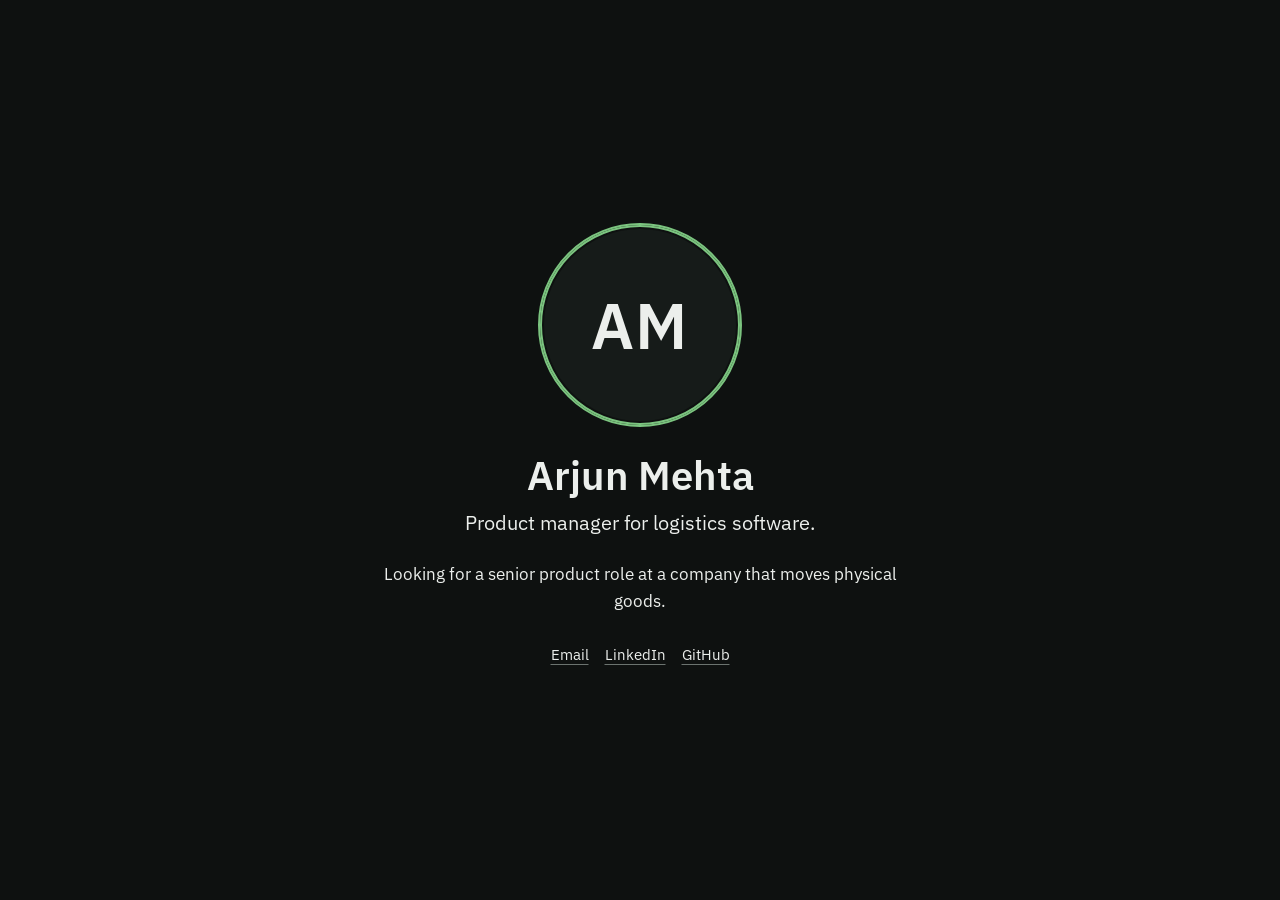
==== view/index.html @ 3791a7c5 "Upload page: drop a resume or a data file, see the graph, edit, download one HTML file The viewer mo" ====
<!doctype html>
<html lang="en">
<head>
<meta charset="utf-8">
<meta name="viewport" content="width=device-width, initial-scale=1">
<title>Profile</title>
<meta name="description" content="">
<meta name="theme-color" content="#0E1110">
<link rel="preconnect" href="https://fonts.googleapis.com">
<link rel="preconnect" href="https://fonts.gstatic.com" crossorigin>
<link rel="stylesheet" href="https://fonts.googleapis.com/css2?family=IBM+Plex+Mono&family=IBM+Plex+Sans:wght@400;600&display=swap">
<link rel="stylesheet" href="style.css">
<script>document.documentElement.classList.add('js')</script>
<script src="https://cdn.jsdelivr.net/npm/gsap@3.12.5/dist/gsap.min.js" defer></script>
<script src="graph.js" defer></script>
</head>
<body>
<a class="skip-link" href="#work">Skip to work</a>
<header class="landing" id="top">
  <button type="button" class="portrait" id="portrait" aria-expanded="true" aria-controls="reveal"></button>
  <h1 data-k="name"></h1>
  <p class="role-line" data-k="roleLine"></p>
  <p class="cue">Open the graph</p>
  <div class="reveal" id="reveal">
    <p class="next" data-k="next"></p>
    <p class="meta langs"></p>
    <div class="actions">
      <a class="cv" data-cv hidden>CV</a>
      <nav class="links" aria-label="Contact links"></nav>
    </div>
  </div>
</header>
<section class="scene" id="work" aria-label="Experience and skills">
  <div class="stage" tabindex="-1">
    <canvas class="ground" aria-hidden="true"></canvas>
    <div class="topline">
      <p class="topline-name" data-k="name"></p>
      <a class="cv" data-cv hidden>CV</a>
      <nav class="links" aria-label="Contact links"></nav>
    </div>
    <p class="sr-only" id="graph-alt"></p>
  </div>
</section>
<aside class="panel" id="panel" role="dialog" aria-modal="true" aria-labelledby="panel-title" hidden>
  <button type="button" class="panel-close">Close</button>
  <div class="panel-body"></div>
</aside>
<footer class="contact">
  <h2>Contact</h2>
  <nav class="links" aria-label="Contact links"></nav>
</footer>
</body>
</html>
---- view/style.css ----
:root {
  --bg: #0E1110;
  --surface: #161B19;
  --text: #ECEFEC;
  --muted: #9AA39E;
  --faint: #6B736F;
  --moss: #7BC47F;
  --moss-dim: #4E7F52;
  --sans: "IBM Plex Sans", system-ui, sans-serif;
  --mono: "IBM Plex Mono", ui-monospace, monospace;
  --gutter: 32px;
  --hover: 120ms linear;
  --slide: 600ms cubic-bezier(.45, 0, .25, 1); /* power2.inOut */
  --portrait: 192px;
}

* { box-sizing: border-box; }
[hidden] { display: none !important; }
html { background: var(--bg); color-scheme: dark; }
body {
  margin: 0; background: var(--bg); color: var(--text);
  font: 400 17px/1.6 var(--sans);
  -webkit-font-smoothing: antialiased;
}
h1, h2, h3, h4, p, ul, ol, dl, figure { margin: 0; }
a { color: inherit; }
button { font: inherit; color: inherit; }
:focus-visible { outline: 2px solid var(--moss); outline-offset: 2px; }
.sr-only {
  position: absolute; width: 1px; height: 1px; padding: 0; margin: -1px;
  overflow: hidden; clip: rect(0 0 0 0); white-space: nowrap; border: 0;
}
.skip-link { position: fixed; left: var(--gutter); top: 12px; z-index: 10; transform: translateY(-200%); background: var(--moss); color: var(--bg); padding: 8px 12px; }
.skip-link:focus-visible { transform: none; }
.meta { font: 400 13px/1.5 var(--mono); color: var(--muted); }
.ext { font-family: var(--mono); font-size: 12px; color: var(--muted); margin-left: 2px; }

/* 1. Landing: the photo (or initials), large, in the centre; name and role line under it */
.landing {
  position: relative; min-height: 100vh; min-height: 100dvh;
  display: flex; flex-direction: column; align-items: center; justify-content: center;
  text-align: center; padding: 64px var(--gutter);
}
.portrait {
  width: var(--portrait); height: var(--portrait); padding: 0; border: 0; background: none;
  border-radius: 50%; cursor: pointer; position: relative;
  outline: 2px solid var(--moss); outline-offset: 4px;
}
.portrait:focus-visible { outline-width: 3px; }
.portrait img {
  display: block; width: 100%; height: 100%; border-radius: 50%; object-fit: cover;
  filter: grayscale(1) sepia(.12); transition: filter 400ms linear;
}
.portrait:hover img, .portrait:focus-visible img { filter: none; }
.portrait .initials {
  display: grid; place-items: center; width: 100%; height: 100%; border-radius: 50%;
  background: var(--surface); font: 600 64px/1 var(--sans); letter-spacing: .02em;
}
h1 { font: 600 40px/1.1 var(--sans); margin-top: 32px; }
.role-line { font: 400 20px/1.4 var(--sans); margin-top: 12px; max-width: 34ch; }
.cue { position: absolute; width: 1px; height: 1px; overflow: hidden; clip-path: inset(50%); white-space: nowrap; } /* read out, not shown: the ring says "click" */
.portrait::after { content: ''; position: absolute; inset: -4px; border-radius: 50%; border: 2px solid var(--moss); animation: ring 2.4s ease-out infinite; pointer-events: none; }
.portrait:hover::after, .portrait:focus-visible::after, .graph-on .portrait::after { animation: none; opacity: 0; }
@keyframes ring { from { transform: scale(1); opacity: .7; } to { transform: scale(1.18); opacity: 0; } }
@media (prefers-reduced-motion: reduce) { .portrait::after { animation: none; opacity: 0; } }
.reveal .next { max-width: 52ch; color: var(--text); }
.reveal .next:empty, .langs:empty { display: none; }

/* 2. The reveal: CV and links */
.reveal { margin-top: 24px; display: flex; flex-direction: column; align-items: center; gap: 24px; }
.actions { display: flex; flex-wrap: wrap; align-items: center; justify-content: center; gap: 12px 24px; }
.js .reveal { opacity: 0; transform: translateY(8px); visibility: hidden; transition: opacity 400ms linear, transform 400ms ease-out, visibility 0s 400ms; }
.js .revealed .reveal { opacity: 1; transform: none; visibility: visible; transition: opacity 400ms linear, transform 400ms ease-out; }
.js .revealed .cue { visibility: hidden; }
html:not(.js) .cue { display: none; }

.links { display: flex; flex-wrap: wrap; align-items: center; justify-content: center; gap: 8px 16px; font-size: 15px; }
.links a {
  display: inline-block; padding: 4px 0;
  text-decoration: underline; text-decoration-color: var(--faint);
  text-decoration-thickness: 1px; text-underline-offset: 4px;
  transition: text-decoration-color var(--hover);
}
.links a:hover { text-decoration-color: var(--moss); }
.cv {
  display: inline-block; font: 400 13px/1.5 var(--mono); color: var(--moss);
  border: 1px solid var(--moss); border-radius: 4px; padding: 8px 16px; text-decoration: none;
  transition: background var(--hover), color var(--hover);
}
.cv:hover, .cv:focus-visible { background: var(--moss); color: var(--bg); }

/* 3. The graph takes the whole screen */
.scene { position: relative; height: 100vh; height: 100dvh; }
.stage {
  position: sticky; top: 0; height: 100vh; height: 100dvh; overflow: hidden;
  background:
    radial-gradient(50% 45% at 50% 42%, #12201A 0%, rgba(18, 32, 26, 0) 100%),
    radial-gradient(30% 30% at 70% 68%, rgba(78, 127, 82, .08) 0%, rgba(78, 127, 82, 0) 100%);
}
.stage .ground { position: absolute; inset: 0; width: 100%; height: 100%; opacity: 0; transition: opacity 2s linear; }
.stage .ground.on { opacity: 1; }
.stage svg { position: absolute; inset: 0; width: 100%; height: 100%; transition: transform var(--slide); transform-origin: 0 0; }
svg text { font-family: var(--mono); font-size: 12px; fill: var(--muted); }
svg .photo-img { filter: grayscale(1) sepia(.12); }
svg .photo-initials { font: 600 26px/1 var(--sans); fill: var(--text); }

.net .nl { stroke: var(--faint); stroke-opacity: .45; }
.net .nl.skill { stroke-dasharray: 2 4; stroke-opacity: 0; }
.net .nl.on { stroke: var(--moss); stroke-opacity: .9; }
.net .nl.dim { stroke-opacity: .06; }
.net .nl.skill.dim { stroke-opacity: 0; }
.net .nn { cursor: pointer; outline: none; transition: opacity 120ms linear; }
.net .nn text { fill: var(--muted); font: 12px/1 var(--mono); pointer-events: none; }
.net .nn.skill text { pointer-events: auto; cursor: pointer; }
.net .nn.exp text { fill: var(--text); font: 600 14px/1 var(--sans); }
.net .nn.skill circle { fill: var(--moss-dim); }
.net .nn.more text { fill: var(--muted); font-weight: 400; }
.net .nn.dim { opacity: .18; }
.net .nn.on text, .net .nn.current text { fill: var(--moss); }
.net .nn:focus-visible text { text-decoration: underline; }
.net .band { opacity: .16; }
.net .band line { stroke: var(--moss); stroke-width: 30; stroke-linecap: round; }
.net .band circle { fill: var(--moss); }
.net .net-area { fill: var(--faint); font: 12px var(--mono); letter-spacing: .08em; text-transform: uppercase; }
.net .net-theme { fill: var(--moss); fill-opacity: .035; stroke: var(--faint); stroke-opacity: .5; stroke-dasharray: 3 5; }
.net .unfolding .nn { transition: none; }

/* 4. Click a node or a skill: the graph moves left, the panel opens on the right */
.panel {
  position: fixed; top: 0; right: 0; bottom: 0; z-index: 5;
  width: min(46vw, 640px); overflow-y: auto; overscroll-behavior: contain;
  background: var(--bg); border-left: 1px solid var(--faint);
  padding: 72px 48px 64px; transform: translateX(100%); transition: transform var(--slide), visibility 0s var(--slide);
  visibility: hidden;
}
.panel-open .panel { transform: none; visibility: visible; transition: transform var(--slide); }
.panel-open .net-area { opacity: 0; }
.panel-close {
  position: absolute; top: 20px; right: 24px; background: none; border: 0; cursor: pointer;
  font: 400 13px/1.5 var(--mono); color: var(--muted); padding: 12px 8px;
  text-decoration: underline; text-decoration-color: var(--faint); text-underline-offset: 4px;
}
.panel-close:hover { color: var(--moss); }
.panel h2 { font: 600 24px/1.25 var(--sans); margin-top: 8px; }
.panel p, .panel li { max-width: 68ch; }
.panel .intro { margin-top: 16px; }
.panel ul.items { padding-left: 18px; margin-top: 8px; }
.panel ul.items li { margin-top: 8px; }
.panel ul.items li::marker { color: var(--faint); }
.panel .theme-roles, .mlist ul { list-style: none; padding: 0; margin-top: 16px; }
.panel .theme-roles li { margin-top: 24px; }
.panel .theme-roles button, .mlist button {
  background: none; border: 0; padding: 4px 0; cursor: pointer; font: 400 17px/1.4 var(--sans); text-align: left;
  text-decoration: underline; text-decoration-color: var(--faint); text-underline-offset: 4px;
}
.panel .theme-roles button:hover, .mlist button:hover { text-decoration-color: var(--moss); }
.tags { list-style: none; padding: 0; display: flex; flex-wrap: wrap; gap: 4px 16px; margin-top: 16px; }
.tag {
  font: 400 14px/1.4 var(--mono); color: var(--muted); background: none; border: 0; cursor: pointer;
  padding: 8px 0; text-decoration: underline; text-decoration-color: var(--faint);
  text-decoration-thickness: 1px; text-underline-offset: 4px; transition: color var(--hover);
}
.tag:hover, .tag:focus-visible { color: var(--moss); text-decoration-color: var(--moss); }
.panel-head { display: flex; align-items: center; gap: 14px; margin-top: 8px; }
.panel-head h2 { margin-top: 0; }
.panel-logo { width: 40px; height: 40px; border-radius: 8px; object-fit: cover; background: #fff; }
.panel .summary, .panel .about { margin-top: 16px; }
.panel h4.sub { font: 600 17px/1.6 var(--sans); margin-top: 24px; }
.panel .uses .use { margin-top: 4px; }
.panel h3.part, .mlist h2 { font: 400 14px/1.5 var(--mono); letter-spacing: .08em; text-transform: uppercase; color: var(--muted); margin-top: 32px; padding-bottom: 8px; border-bottom: 1px solid var(--faint); }
.profile { display: grid; grid-template-columns: 120px minmax(0, 1fr); gap: 8px 16px; margin-top: 16px; }
.profile dt { font: 400 14px/1.6 var(--mono); color: var(--muted); }
.profile dd { margin: 0; overflow-wrap: anywhere; }

/* 5. End: a short contact block (phones only; desktop keeps the links in the top line) */
.contact { max-width: 1200px; margin: 0 auto; padding: 96px var(--gutter); text-align: center; }
.contact h2 { font: 600 24px/1.25 var(--sans); }
.contact .links { margin-top: 16px; }

/* Desktop, with script: the landing and the graph share one screen. The photo click fades the
   landing and glides the photo into the graph; the page itself does not scroll. */
.topline { display: none; }
@media (min-width: 720px) {
  html.js, html.js body { overflow: hidden; height: 100%; }
  .js .landing { height: 100vh; height: 100dvh; }
  .js .landing > :not(.portrait) { transition: opacity 300ms linear; }
  .js .graph-on .landing > :not(.portrait) { opacity: 0; pointer-events: none; }
  .js .portrait { position: relative; z-index: 3; will-change: transform; }
  .js .scene { position: fixed; inset: 0; height: auto; z-index: 2; opacity: 0; visibility: hidden; transition: opacity 400ms linear, visibility 0s 400ms; }
  .js .graph-on .scene { opacity: 1; visibility: visible; transition: opacity 400ms linear; }
  .js .stage { position: absolute; inset: 0; height: auto; outline: none; }
  .js .contact { display: none; }
  .js .topline {
    display: flex; align-items: center; gap: 16px 24px; flex-wrap: wrap;
    position: absolute; top: 20px; left: var(--gutter); right: var(--gutter); z-index: 3;
  }
  .topline-name { font: 600 17px/1.3 var(--sans); }
  .topline .links { justify-content: flex-start; font-size: 14px; }
  .topline .cv { padding: 4px 12px; }
  .js .graph-on .photo-node { cursor: pointer; outline: none; }
  .js .graph-on .portrait img { filter: grayscale(1) sepia(.12); } /* hover colour belongs to the landing only */
  .js .revealed .cue { visibility: visible; } /* desktop keeps the cue: the click opens the graph */
  .js .photo-node:focus-visible circle { stroke-width: 3; }
}

/* Phones: a plain list in place of the graph; the panel slides up from the bottom */
@media (max-width: 719px) {
  :root { --gutter: 16px; --portrait: 152px; }
  body { font-size: 16px; }
  h1 { font-size: 32px; margin-top: 24px; }
  .role-line { font-size: 18px; }
  .portrait .initials { font-size: 48px; }
  .scene, .stage { height: auto; }
  .stage { position: static; overflow: visible; }
  .mlist { padding: 0 var(--gutter) 32px; }
  .mlist li { margin-top: 16px; }
  .mlist button { padding: 12px 0 0; }
  .panel {
    top: auto; left: 0; width: auto; max-height: 78vh; border-left: 0; border-top: 1px solid var(--faint);
    padding: 56px 16px 48px; transform: translateY(100%);
  }
  .panel-close { top: 8px; right: 8px; }
  .panel h2, .contact h2 { font-size: 20px; }
  .links a { padding: 12px 0; }
  .tag { padding: 15px 0; }
}

@media (prefers-reduced-motion: reduce) {
  .stage .ground, .stage svg, .panel, .panel-open .panel, .js .reveal, .js .revealed .reveal, .portrait img { transition: none; }
}
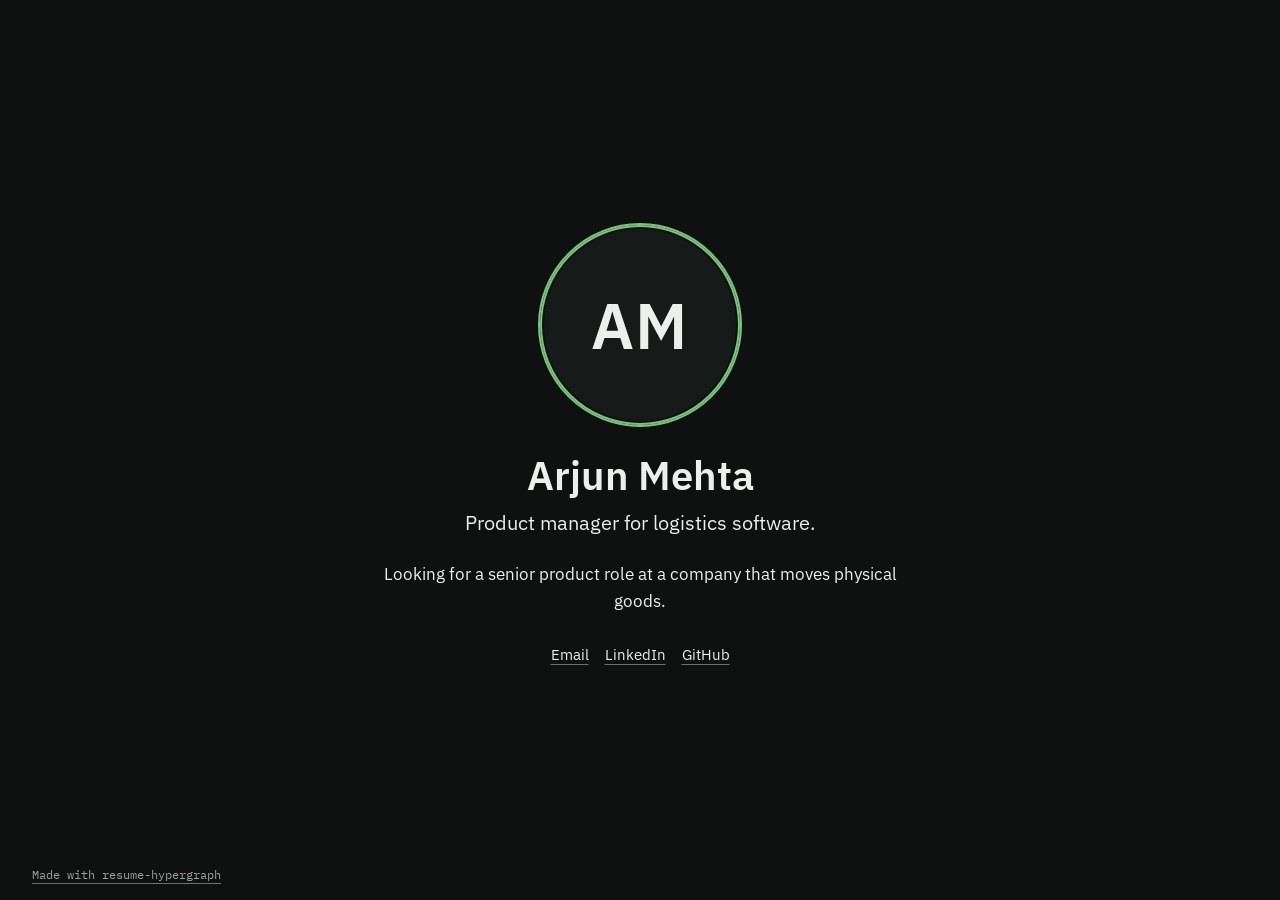
==== commit 0fd3e872: "Credit link in built pages, link preview tags, a picture in the README Built pages carry a small 'Ma" ====
--- a/view/index.html
+++ b/view/index.html
@@ -11,7 +11,6 @@
 <link rel="stylesheet" href="https://fonts.googleapis.com/css2?family=IBM+Plex+Mono&family=IBM+Plex+Sans:wght@400;600&display=swap">
 <link rel="stylesheet" href="style.css">
 <script>document.documentElement.classList.add('js')</script>
-<script src="https://cdn.jsdelivr.net/npm/gsap@3.12.5/dist/gsap.min.js" defer></script>
 <script src="graph.js" defer></script>
 </head>
 <body>
@@ -49,5 +48,6 @@
   <h2>Contact</h2>
   <nav class="links" aria-label="Contact links"></nav>
 </footer>
+<p class="made"><a href="https://github.com/varunmoka7/resume-hypergraph" target="_blank" rel="noopener">Made with resume-hypergraph</a></p>
 </body>
 </html>
--- a/view/style.css
+++ b/view/style.css
@@ -176,6 +176,10 @@
 .contact { max-width: 1200px; margin: 0 auto; padding: 96px var(--gutter); text-align: center; }
 .contact h2 { font: 600 24px/1.25 var(--sans); }
 .contact .links { margin-top: 16px; }
+/* the credit: set "credit": false in the data file to drop it */
+.made { padding: 0 var(--gutter) 32px; text-align: center; font: 400 12px/1.5 var(--mono); color: var(--muted); }
+.made a { text-decoration-color: var(--faint); text-underline-offset: 4px; }
+.made a:hover { color: var(--moss); }
 
 /* Desktop, with script: the landing and the graph share one screen. The photo click fades the
    landing and glides the photo into the graph; the page itself does not scroll. */
@@ -190,6 +194,7 @@
   .js .graph-on .scene { opacity: 1; visibility: visible; transition: opacity 400ms linear; }
   .js .stage { position: absolute; inset: 0; height: auto; outline: none; }
   .js .contact { display: none; }
+  .js .made { position: fixed; left: var(--gutter); bottom: 16px; z-index: 4; padding: 0; }
   .js .topline {
     display: flex; align-items: center; gap: 16px 24px; flex-wrap: wrap;
     position: absolute; top: 20px; left: var(--gutter); right: var(--gutter); z-index: 3;
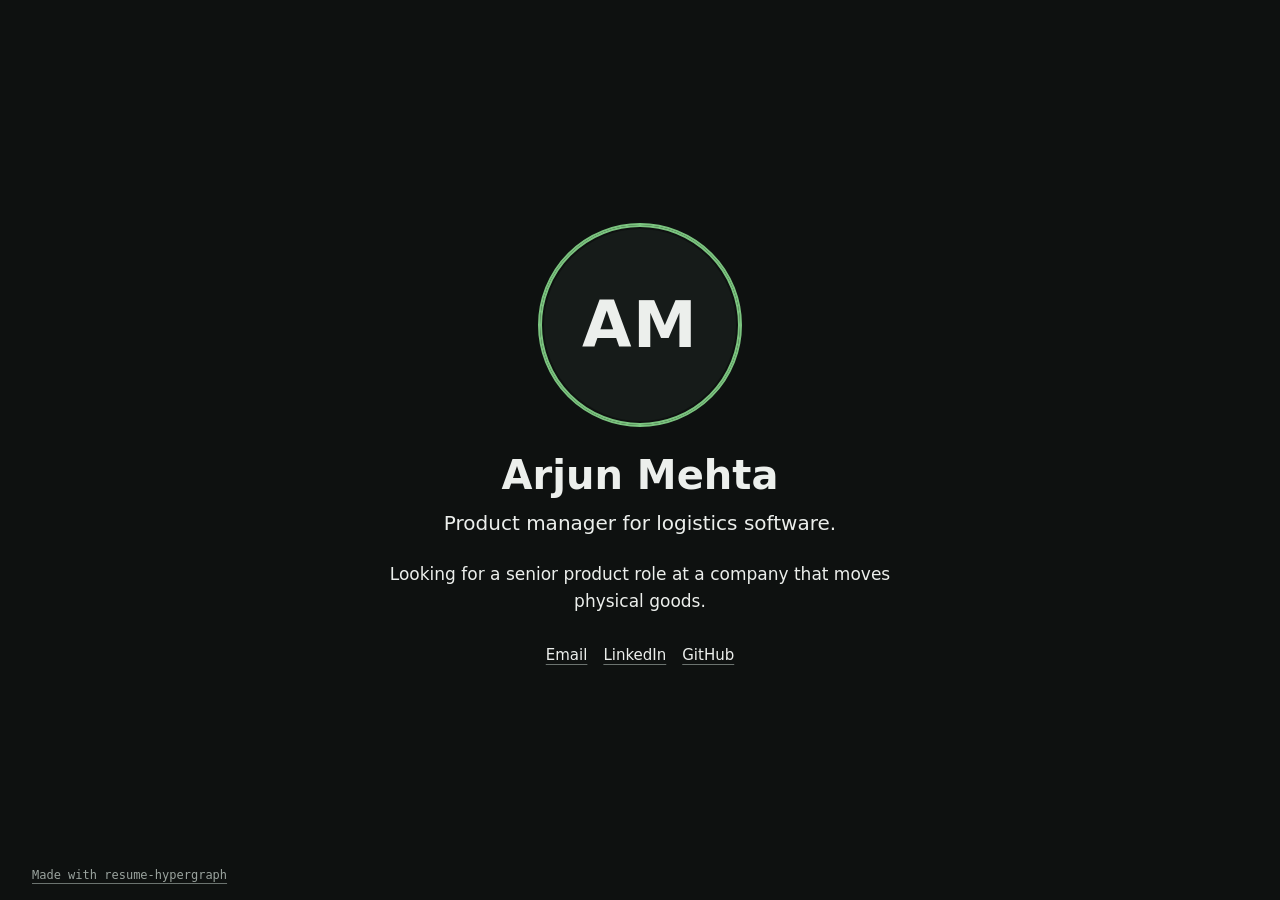
==== commit 8ed2f8b6: "Fonts travel inside the page; nothing loads from Google IBM Plex (SIL Open Font License) sits in vie" ====
--- a/view/index.html
+++ b/view/index.html
@@ -6,9 +6,6 @@
 <title>Profile</title>
 <meta name="description" content="">
 <meta name="theme-color" content="#0E1110">
-<link rel="preconnect" href="https://fonts.googleapis.com">
-<link rel="preconnect" href="https://fonts.gstatic.com" crossorigin>
-<link rel="stylesheet" href="https://fonts.googleapis.com/css2?family=IBM+Plex+Mono&family=IBM+Plex+Sans:wght@400;600&display=swap">
 <link rel="stylesheet" href="style.css">
 <script>document.documentElement.classList.add('js')</script>
 <script src="graph.js" defer></script>
--- a/view/style.css
+++ b/view/style.css
@@ -1,3 +1,9 @@
+/* IBM Plex travels with the page, so nothing loads from another site. Licence: fonts/OFL.txt */
+@font-face { font-family: "IBM Plex Sans"; font-weight: 400 600; font-display: swap; src: url(fonts/plex-sans.woff2) format("woff2"); unicode-range: U+0000-00FF, U+0131, U+0152-0153, U+02BB-02BC, U+02C6, U+02DA, U+02DC, U+0304, U+0308, U+0329, U+2000-206F, U+20AC, U+2122, U+2191, U+2193, U+2212, U+2215, U+FEFF, U+FFFD; }
+@font-face { font-family: "IBM Plex Sans"; font-weight: 400 600; font-display: swap; src: url(fonts/plex-sans-ext.woff2) format("woff2"); unicode-range: U+0100-02BA, U+02BD-02C5, U+02C7-02CC, U+02CE-02D7, U+02DD-02FF, U+0304, U+0308, U+0329, U+1D00-1DBF, U+1E00-1E9F, U+1EF2-1EFF, U+2020, U+20A0-20AB, U+20AD-20C0, U+2113, U+2C60-2C7F, U+A720-A7FF; }
+@font-face { font-family: "IBM Plex Mono"; font-weight: 400; font-display: swap; src: url(fonts/plex-mono.woff2) format("woff2"); unicode-range: U+0000-00FF, U+0131, U+0152-0153, U+02BB-02BC, U+02C6, U+02DA, U+02DC, U+0304, U+0308, U+0329, U+2000-206F, U+20AC, U+2122, U+2191, U+2193, U+2212, U+2215, U+FEFF, U+FFFD; }
+@font-face { font-family: "IBM Plex Mono"; font-weight: 400; font-display: swap; src: url(fonts/plex-mono-ext.woff2) format("woff2"); unicode-range: U+0100-02BA, U+02BD-02C5, U+02C7-02CC, U+02CE-02D7, U+02DD-02FF, U+0304, U+0308, U+0329, U+1D00-1DBF, U+1E00-1E9F, U+1EF2-1EFF, U+2020, U+20A0-20AB, U+20AD-20C0, U+2113, U+2C60-2C7F, U+A720-A7FF; }
+
 :root {
   --bg: #0E1110;
   --surface: #161B19;
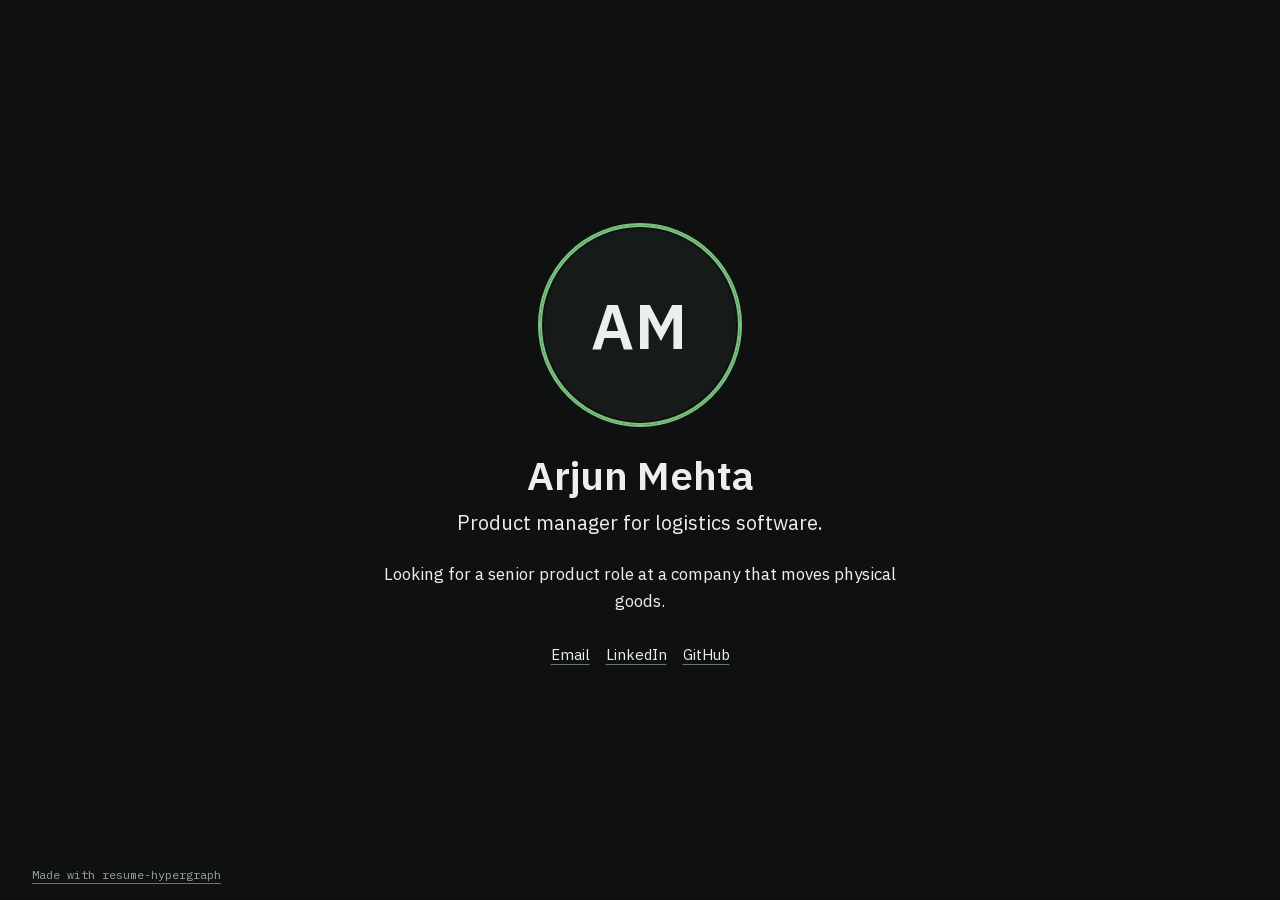
==== commit e4043f58: "Directory checks: fonts as text, icon, no .vercel in ignore file The fonts move from four woff2 file" ====
--- a/view/index.html
+++ b/view/index.html
@@ -6,6 +6,7 @@
 <title>Profile</title>
 <meta name="description" content="">
 <meta name="theme-color" content="#0E1110">
+<link rel="stylesheet" href="fonts.css">
 <link rel="stylesheet" href="style.css">
 <script>document.documentElement.classList.add('js')</script>
 <script src="graph.js" defer></script>
--- a/view/fonts.css
+++ b/view/fonts.css
@@ -0,0 +1,5 @@
+/* IBM Plex, stored as text inside this file so the page loads nothing from another site. Licence: OFL.txt */
+@font-face { font-family: "IBM Plex Sans"; font-weight: 400 600; font-display: swap; src: url([data-uri]) format("woff2"); unicode-range: U+0000-00FF, U+0131, U+0152-0153, U+02BB-02BC, U+02C6, U+02DA, U+02DC, U+0304, U+0308, U+0329, U+2000-206F, U+20AC, U+2122, U+2191, U+2193, U+2212, U+2215, U+FEFF, U+FFFD; }
+@font-face { font-family: "IBM Plex Sans"; font-weight: 400 600; font-display: swap; src: url([data-uri]) format("woff2"); unicode-range: U+0100-02BA, U+02BD-02C5, U+02C7-02CC, U+02CE-02D7, U+02DD-02FF, U+0304, U+0308, U+0329, U+1D00-1DBF, U+1E00-1E9F, U+1EF2-1EFF, U+2020, U+20A0-20AB, U+20AD-20C0, U+2113, U+2C60-2C7F, U+A720-A7FF; }
+@font-face { font-family: "IBM Plex Mono"; font-weight: 400; font-display: swap; src: url([data-uri]) format("woff2"); unicode-range: U+0000-00FF, U+0131, U+0152-0153, U+02BB-02BC, U+02C6, U+02DA, U+02DC, U+0304, U+0308, U+0329, U+2000-206F, U+20AC, U+2122, U+2191, U+2193, U+2212, U+2215, U+FEFF, U+FFFD; }
+@font-face { font-family: "IBM Plex Mono"; font-weight: 400; font-display: swap; src: url([data-uri]) format("woff2"); unicode-range: U+0100-02BA, U+02BD-02C5, U+02C7-02CC, U+02CE-02D7, U+02DD-02FF, U+0304, U+0308, U+0329, U+1D00-1DBF, U+1E00-1E9F, U+1EF2-1EFF, U+2020, U+20A0-20AB, U+20AD-20C0, U+2113, U+2C60-2C7F, U+A720-A7FF; }
--- a/view/style.css
+++ b/view/style.css
@@ -1,9 +1,3 @@
-/* IBM Plex travels with the page, so nothing loads from another site. Licence: fonts/OFL.txt */
-@font-face { font-family: "IBM Plex Sans"; font-weight: 400 600; font-display: swap; src: url(fonts/plex-sans.woff2) format("woff2"); unicode-range: U+0000-00FF, U+0131, U+0152-0153, U+02BB-02BC, U+02C6, U+02DA, U+02DC, U+0304, U+0308, U+0329, U+2000-206F, U+20AC, U+2122, U+2191, U+2193, U+2212, U+2215, U+FEFF, U+FFFD; }
-@font-face { font-family: "IBM Plex Sans"; font-weight: 400 600; font-display: swap; src: url(fonts/plex-sans-ext.woff2) format("woff2"); unicode-range: U+0100-02BA, U+02BD-02C5, U+02C7-02CC, U+02CE-02D7, U+02DD-02FF, U+0304, U+0308, U+0329, U+1D00-1DBF, U+1E00-1E9F, U+1EF2-1EFF, U+2020, U+20A0-20AB, U+20AD-20C0, U+2113, U+2C60-2C7F, U+A720-A7FF; }
-@font-face { font-family: "IBM Plex Mono"; font-weight: 400; font-display: swap; src: url(fonts/plex-mono.woff2) format("woff2"); unicode-range: U+0000-00FF, U+0131, U+0152-0153, U+02BB-02BC, U+02C6, U+02DA, U+02DC, U+0304, U+0308, U+0329, U+2000-206F, U+20AC, U+2122, U+2191, U+2193, U+2212, U+2215, U+FEFF, U+FFFD; }
-@font-face { font-family: "IBM Plex Mono"; font-weight: 400; font-display: swap; src: url(fonts/plex-mono-ext.woff2) format("woff2"); unicode-range: U+0100-02BA, U+02BD-02C5, U+02C7-02CC, U+02CE-02D7, U+02DD-02FF, U+0304, U+0308, U+0329, U+1D00-1DBF, U+1E00-1E9F, U+1EF2-1EFF, U+2020, U+20A0-20AB, U+20AD-20C0, U+2113, U+2C60-2C7F, U+A720-A7FF; }
-
 :root {
   --bg: #0E1110;
   --surface: #161B19;
@@ -201,6 +195,7 @@
   .js .stage { position: absolute; inset: 0; height: auto; outline: none; }
   .js .contact { display: none; }
   .js .made { position: fixed; left: var(--gutter); bottom: 16px; z-index: 4; padding: 0; }
+  .js .panel-open .made { visibility: hidden; } /* the graph pans when the panel opens and can slide under the link */
   .js .topline {
     display: flex; align-items: center; gap: 16px 24px; flex-wrap: wrap;
     position: absolute; top: 20px; left: var(--gutter); right: var(--gutter); z-index: 3;
